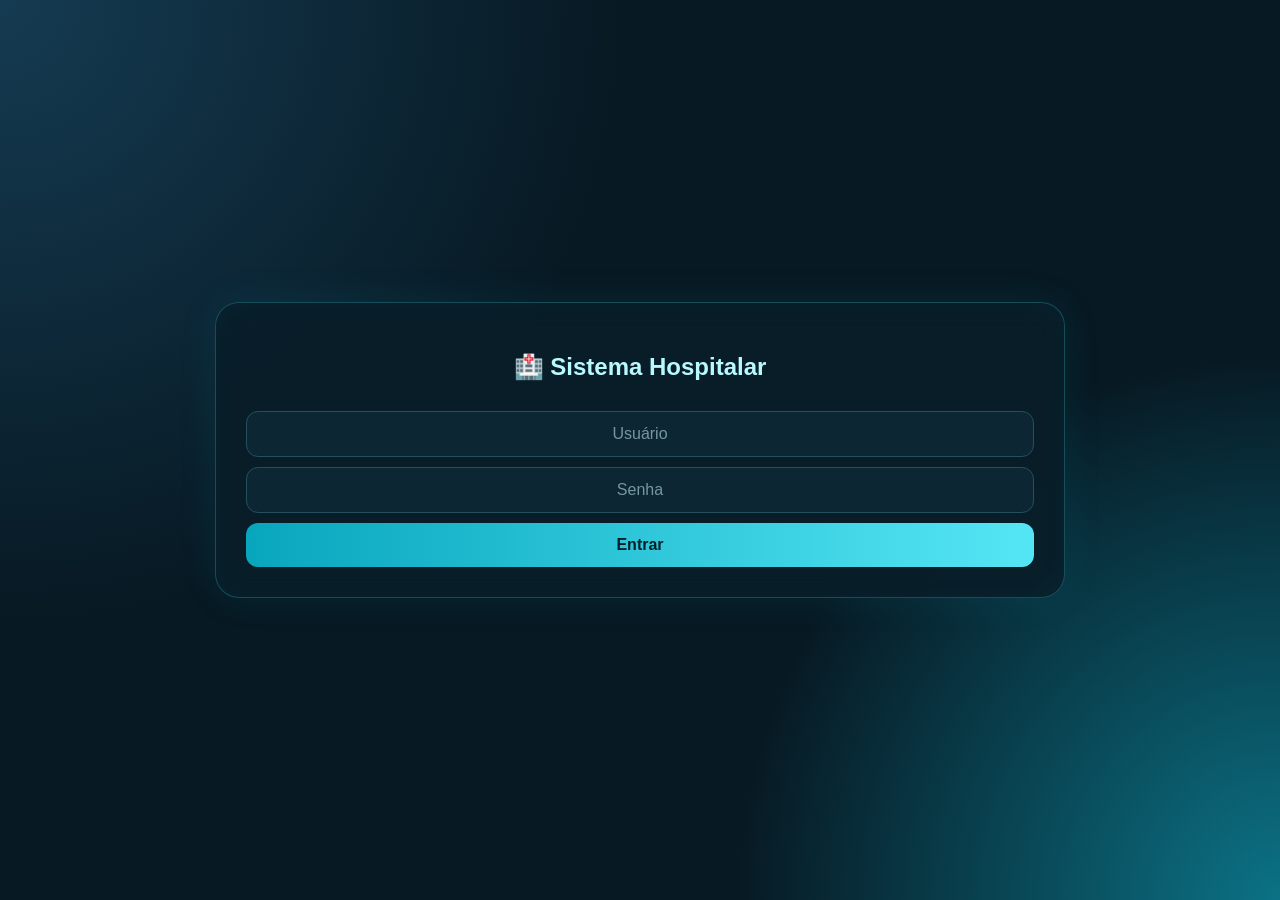
==== frontend/index.html @ d4a29424 "Add files via upload" ====
<!DOCTYPE html>
<html>
<head>
<link rel="stylesheet" href="style.css">
</head>
<body>
<div class="container">
  <h2>🏥 Sistema Hospitalar</h2>
  <input id="usuario" placeholder="Usuário">
  <input id="senha" type="password" placeholder="Senha">
  <button onclick="login()">Entrar</button>
</div>

<script>
function login() {
  fetch("http://localhost:3000/login", {
    method: "POST",
    headers: {"Content-Type": "application/json"},
    body: JSON.stringify({
      usuario: usuario.value,
      senha: senha.value
    })
  })
  .then(r => r.json())
  .then(data => {
    if(data.tipo === "triagem") location.href = "triagem.html";
    if(data.tipo === "medico") location.href = "medico.html";
    if(data.tipo === "atendimento") location.href = "atendimento.html";
  });
}
</script>
</body>
</html>
---- frontend/style.css ----
* {
  box-sizing: border-box;
}

body {
  margin: 0;
  min-height: 100vh;

  font-family: Arial, sans-serif;

  display: flex;
  justify-content: center;
  align-items: center;

  background:
    radial-gradient(circle at top left, #153b52, transparent 40%),
    radial-gradient(circle at bottom right, #0b7285, transparent 35%),
    #071923;

  color: #eafcff;
}

/* PAINEL PRINCIPAL */
.container {
  width: 90%;
  max-width: 850px;
  padding: 30px;

  background: rgba(9, 30, 41, 0.92);

  border: 1px solid rgba(71, 220, 235, 0.25);
  border-radius: 24px;

  text-align: center;

  box-shadow:
    0 0 40px rgba(0, 220, 255, 0.08),
    inset 0 0 30px rgba(0, 220, 255, 0.03);

  backdrop-filter: blur(12px);
}

/* TÍTULOS */
h1 {
  color: #55e6f5;
  letter-spacing: 2px;
  margin-bottom: 25px;

  text-shadow: 0 0 15px rgba(85, 230, 245, 0.4);
}

h2,
h3 {
  color: #b8f8ff;
}

/* CAMPOS */
input,
select,
textarea,
button {
  width: 100%;
  padding: 13px;

  margin-top: 10px;

  border-radius: 12px;

  font-size: 16px;
  text-align: center;

  outline: none;
}

input,
select,
textarea {
  background: #0d2633;
  color: #eaffff;

  border: 1px solid #24505d;

  transition: 0.25s;
}

input::placeholder,
textarea::placeholder {
  color: #7597a0;
}

input:focus,
select:focus,
textarea:focus {
  border-color: #55e6f5;

  box-shadow:
    0 0 0 2px rgba(85, 230, 245, 0.08),
    0 0 15px rgba(85, 230, 245, 0.12);
}

textarea {
  min-height: 100px;
  resize: none;
}

/* BOTÃO */
button {
  border: none;

  background: linear-gradient(
    90deg,
    #08a6bd,
    #55e6f5
  );

  color: #06202a;

  font-weight: bold;
  cursor: pointer;

  transition: 0.25s;
}

button:hover {
  transform: scale(1.02);

  box-shadow:
    0 0 20px rgba(85, 230, 245, 0.35);
}

/* CARDS */
.card {
  margin: 16px 0;
  padding: 20px;

  background: #0b222d;

  border: 1px solid #193f4b;
  border-radius: 16px;

  text-align: center;

  transition: 0.25s;
}

.card:hover {
  border-color: #55e6f5;

  transform: translateY(-2px);

  box-shadow:
    0 8px 25px rgba(0, 0, 0, 0.25);
}

/* STATUS */
.verde,
.amarelo,
.vermelho {
  display: inline-block;

  padding: 7px 16px;

  border-radius: 30px;

  font-weight: bold;
  font-size: 14px;
}

/* DISPONÍVEL */
.verde {
  background: rgba(46, 204, 113, 0.15);
  color: #4dff9a;

  border: 1px solid #2ecc71;

  box-shadow: 0 0 12px rgba(46, 204, 113, 0.15);
}

/* ATENÇÃO */
.amarelo {
  background: rgba(241, 196, 15, 0.15);
  color: #ffe66d;

  border: 1px solid #f1c40f;

  box-shadow: 0 0 12px rgba(241, 196, 15, 0.12);
}

/* URGENTE */
.vermelho {
  background: rgba(231, 76, 60, 0.15);
  color: #ff7165;

  border: 1px solid #e74c3c;

  box-shadow: 0 0 12px rgba(231, 76, 60, 0.15);
}
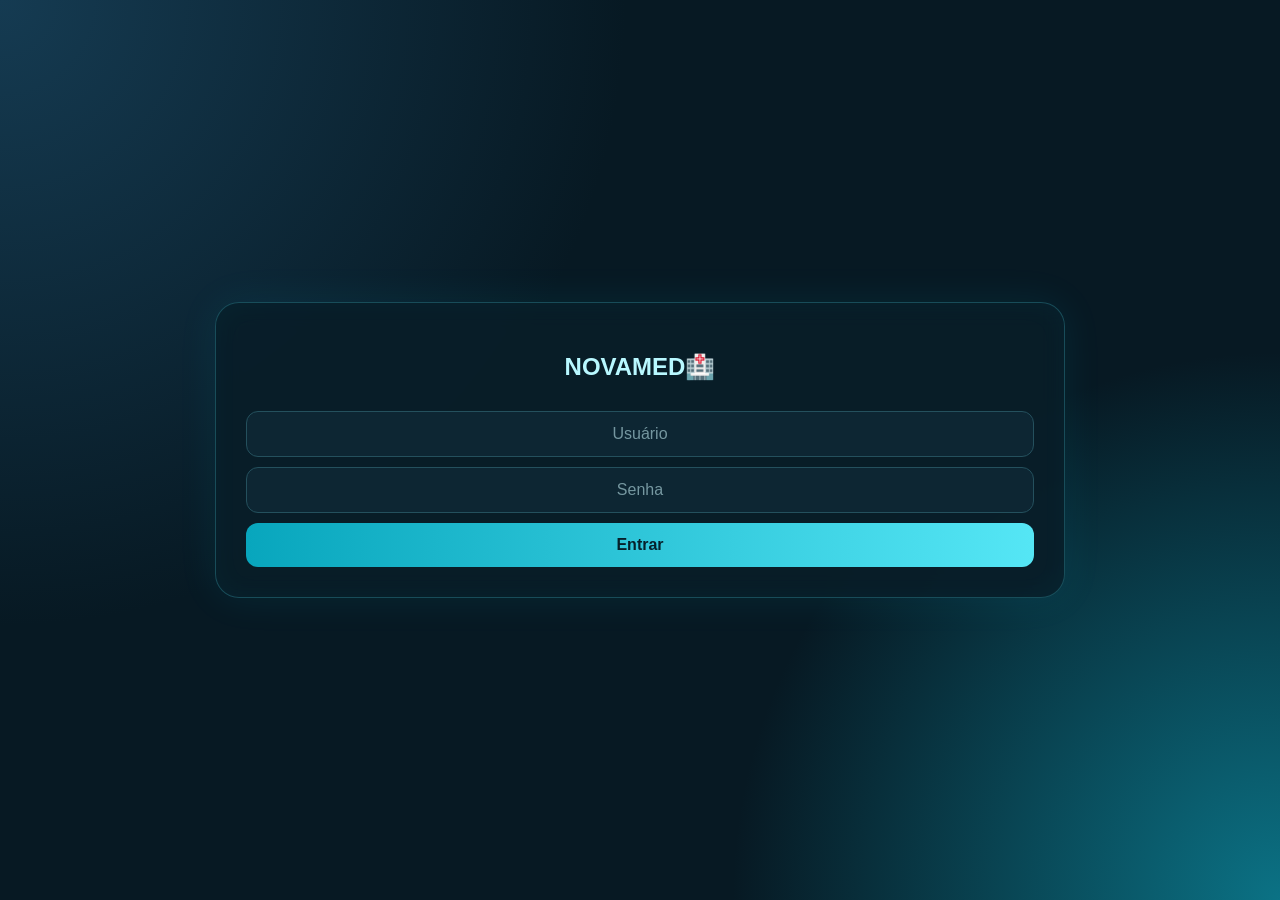
==== commit 1a991d6b: "Update index.html" ====
--- a/frontend/index.html
+++ b/frontend/index.html
@@ -5,7 +5,7 @@
 </head>
 <body>
 <div class="container">
-  <h2>🏥 Sistema Hospitalar</h2>
+  <h2> NOVAMED🏥 </h2> 
   <input id="usuario" placeholder="Usuário">
   <input id="senha" type="password" placeholder="Senha">
   <button onclick="login()">Entrar</button>
@@ -13,7 +13,7 @@
 
 <script>
 function login() {
-  fetch("http://localhost:3000/login", {
+  fetch("/login", {
     method: "POST",
     headers: {"Content-Type": "application/json"},
     body: JSON.stringify({
@@ -30,4 +30,4 @@
 }
 </script>
 </body>
-</html>+</html>
--- a/frontend/style.css
+++ b/frontend/style.css
@@ -30,6 +30,8 @@
 
   border: 1px solid rgba(71, 220, 235, 0.25);
   border-radius: 24px;
+
+  margin: auto;
 
   text-align: center;
 
@@ -173,7 +175,8 @@
 
   border: 1px solid #2ecc71;
 
-  box-shadow: 0 0 12px rgba(46, 204, 113, 0.15);
+  box-shadow:
+    0 0 12px rgba(46, 204, 113, 0.15);
 }
 
 /* ATENÇÃO */
@@ -183,7 +186,8 @@
 
   border: 1px solid #f1c40f;
 
-  box-shadow: 0 0 12px rgba(241, 196, 15, 0.12);
+  box-shadow:
+    0 0 12px rgba(241, 196, 15, 0.12);
 }
 
 /* URGENTE */
@@ -193,5 +197,26 @@
 
   border: 1px solid #e74c3c;
 
-  box-shadow: 0 0 12px rgba(231, 76, 60, 0.15);
-}+  box-shadow:
+    0 0 12px rgba(231, 76, 60, 0.15);
+}
+
+/* RESPONSIVIDADE */
+@media (max-width: 600px) {
+  .container {
+    width: 95%;
+    padding: 20px;
+    border-radius: 18px;
+  }
+
+  h1 {
+    font-size: 24px;
+  }
+
+  input,
+  select,
+  textarea,
+  button {
+    font-size: 15px;
+  }
+}
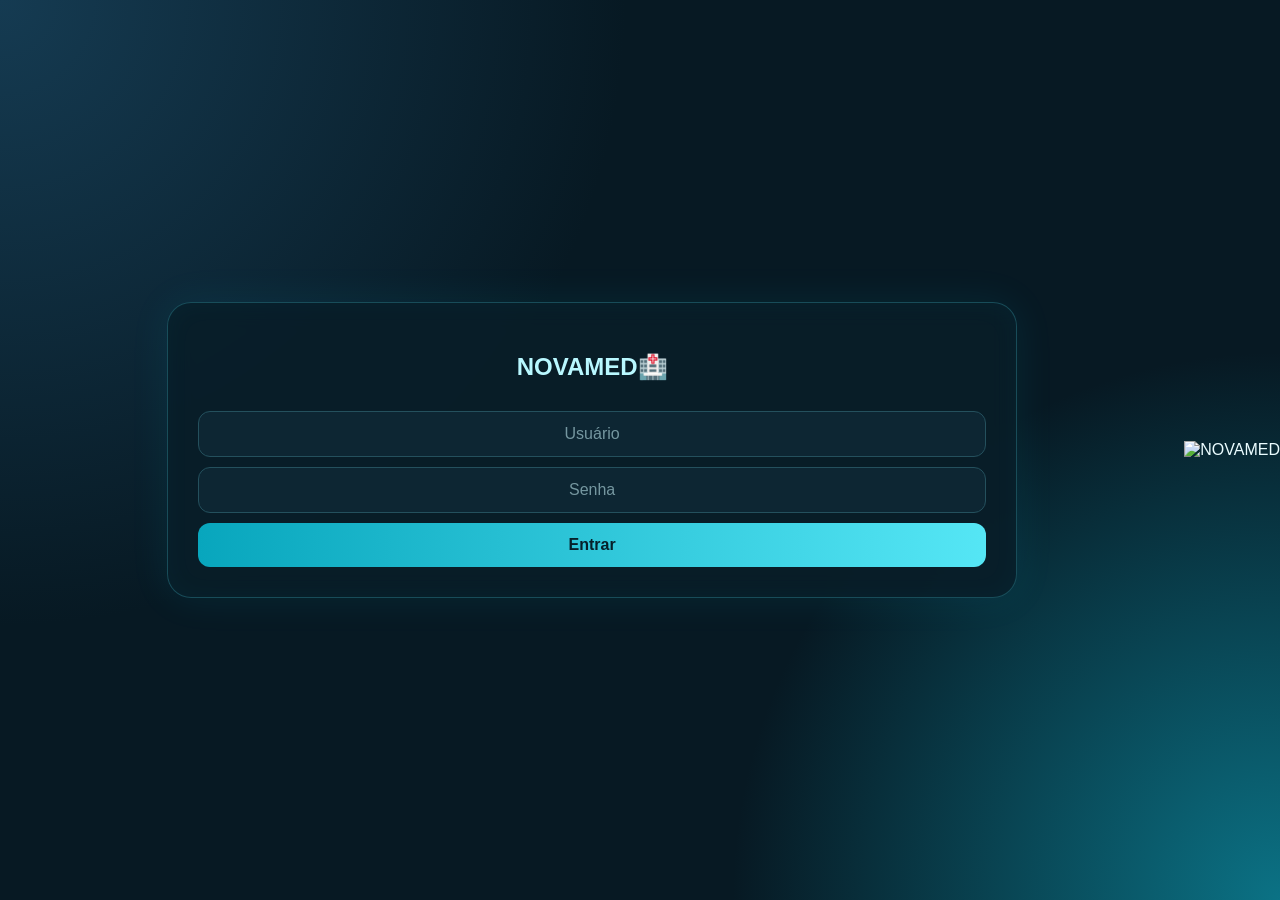
==== commit bf5b5591: "Update index.html" ====
--- a/frontend/index.html
+++ b/frontend/index.html
@@ -3,31 +3,66 @@
 <head>
 <link rel="stylesheet" href="style.css">
 </head>
+
 <body>
+
 <div class="container">
-  <h2> NOVAMED🏥 </h2> 
+
+  <h2>NOVAMED🏥</h2>
+
   <input id="usuario" placeholder="Usuário">
+
   <input id="senha" type="password" placeholder="Senha">
+
   <button onclick="login()">Entrar</button>
+
+</div>
+  <div class="box logo-box">
+
+  <img
+    src="./img/logo.png.png"
+    alt="NOVAMED"
+    class="novamed-logo"
+  >
+
 </div>
 
 <script>
+
 function login() {
+
   fetch("/login", {
     method: "POST",
-    headers: {"Content-Type": "application/json"},
+
+    headers: {
+      "Content-Type": "application/json"
+    },
+
     body: JSON.stringify({
       usuario: usuario.value,
       senha: senha.value
     })
+
   })
+
   .then(r => r.json())
+
   .then(data => {
-    if(data.tipo === "triagem") location.href = "triagem.html";
-    if(data.tipo === "medico") location.href = "medico.html";
-    if(data.tipo === "atendimento") location.href = "atendimento.html";
+
+    if(data.tipo === "triagem")
+      location.href = "triagem.html";
+
+    if(data.tipo === "medico")
+      location.href = "medico.html";
+
+    if(data.tipo === "atendimento")
+      location.href = "atendimento.html";
+
   });
+
 }
+
 </script>
+
 </body>
 </html>
--- a/frontend/style.css
+++ b/frontend/style.css
@@ -134,7 +134,7 @@
 .card {
   margin: 16px 0;
   padding: 20px;
-
+ 
   background: #0b222d;
 
   border: 1px solid #193f4b;
